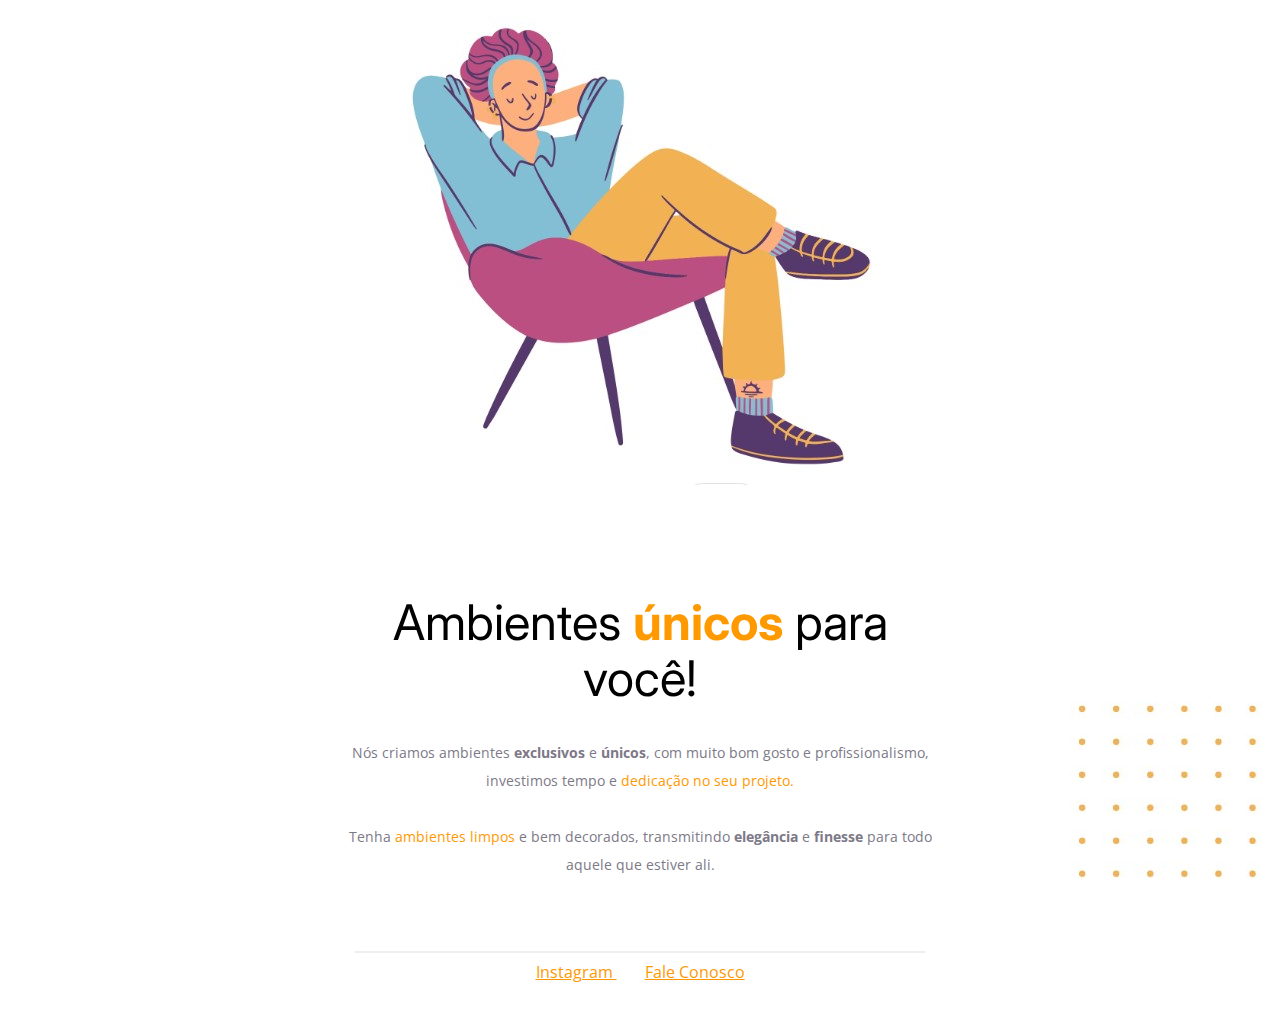
==== Projeto 01/index.html @ 19f48179 "first commit" ====
<!DOCTYPE html>
<html lang="pt-br">
<head>
  <link rel="preconnect" href="https://fonts.googleapis.com">
  <link rel="preconnect" href="https://fonts.gstatic.com" crossorigin>

  <meta charset="UTF-8">
  <meta name="viewport" content="width=device-width, initial-scale=1.0">

  <title>Móveis customizados</title>

  <link 
    href="https://fonts.googleapis.com/css2?family=Inter:wght@400;700&family=Open+Sans:wght@400;700&display=swap" 
    rel="stylesheet">

  <link rel="stylesheet" href="style.css">

</head>
<body>

  <div id="hero">
    <img 
    src="images/hero.jpg"
    alt="Desenho de uma pessoa sentada confortavelmente em uma cadeira" />

    <h1> Ambientes <span>únicos</span> para você!</h1>
    <p> Nós criamos ambientes <strong>exclusivos</strong> e <strong>únicos</strong>, com muito bom gosto e profissionalismo,
      investimos tempo e <span>dedicação no seu projeto.</span>
      <br/>
      <br/>
      Tenha <span>ambientes limpos</span> e bem decorados, transmitindo <strong>elegância</strong> e <strong>finesse</strong> para todo 
      aquele que estiver ali.
    </p>
  </div>
  
  <div id="footer">

    <div id="line"></div>

    <a 
      target="_blank"
      href="https://instagram.com">
      Instagram
    </a>
    <a
      href="mailto:anapallandi@hotmail.com">
      Fale Conosco
    </a>

  </div>

  <img 
    id="balls"
    src="images/dots.jpg" 
    alt="Bolinhas amarelas no canto inferior direito da tela"/>

</body>
</html>
---- Projeto 01/style.css ----
body {
  font-family: 'Open Sans', sans-serif;
  text-align: center;
  margin: 0;
}

#hero {
  width: 592px;
  margin: 0 auto 72px;
}

#hero img{
  margin-bottom: 72px;
}

h1 {
  font-family: 'Inter', sans-serif;
  font-size: 49px;
  line-height: 56px;
  font-weight: normal;
  margin-bottom: 32px;
}

h1 span {
  font-weight: bold;
}

span, a {
  color: #FF9900;
}

p, footer {
  color: #7D7987;
  font-size: 14px;
  line-height: 28px;
}

#footer {
  margin-bottom: 33px;
} 

#footer a + a{
  margin-left: 28px;
}

#footer #line {
  width: 568px;
  height: 0;
  margin: 0 auto 8px;
  border: 1px solid #ECEFF2;
}

#balls {
  position: fixed;
  bottom: 0px;
  right: 0px;
}
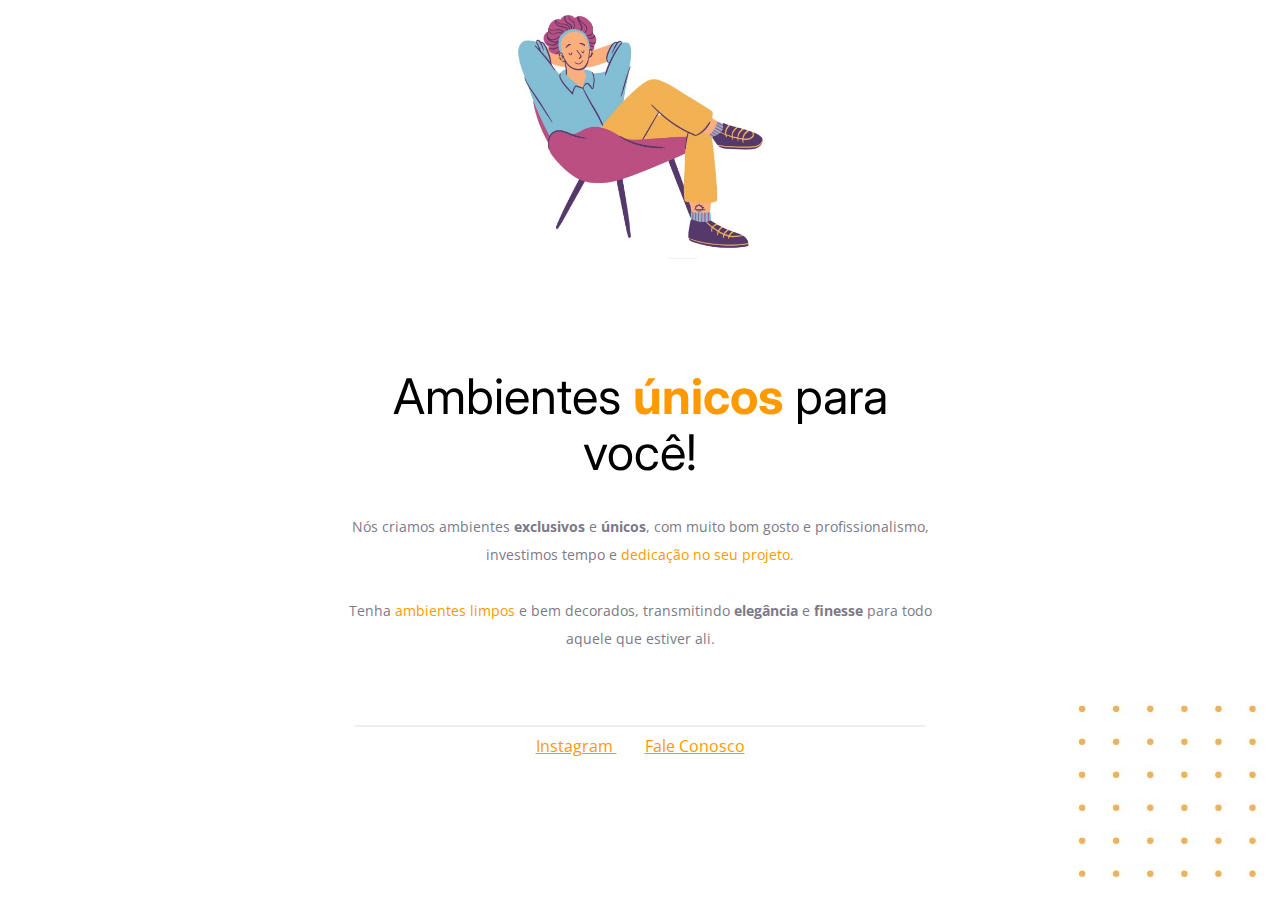
==== commit 97b221e9: "fix: tamanho da imagem" ====
--- a/Projeto 01/index.html
+++ b/Projeto 01/index.html
@@ -19,10 +19,11 @@
 <body>
 
   <div id="hero">
-    <img 
-    src="images/hero.jpg"
-    alt="Desenho de uma pessoa sentada confortavelmente em uma cadeira" />
-
+    <div class=container>
+      <img 
+        src="images/hero.jpg"
+        alt="Desenho de uma pessoa sentada confortavelmente em uma cadeira" />
+    </div>
     <h1> Ambientes <span>únicos</span> para você!</h1>
     <p> Nós criamos ambientes <strong>exclusivos</strong> e <strong>únicos</strong>, com muito bom gosto e profissionalismo,
       investimos tempo e <span>dedicação no seu projeto.</span>
--- a/Projeto 01/style.css
+++ b/Projeto 01/style.css
@@ -54,4 +54,9 @@
   position: fixed;
   bottom: 0px;
   right: 0px;
-}+}
+
+.container img{
+    max-width:300px;
+    width: auto;
+}
